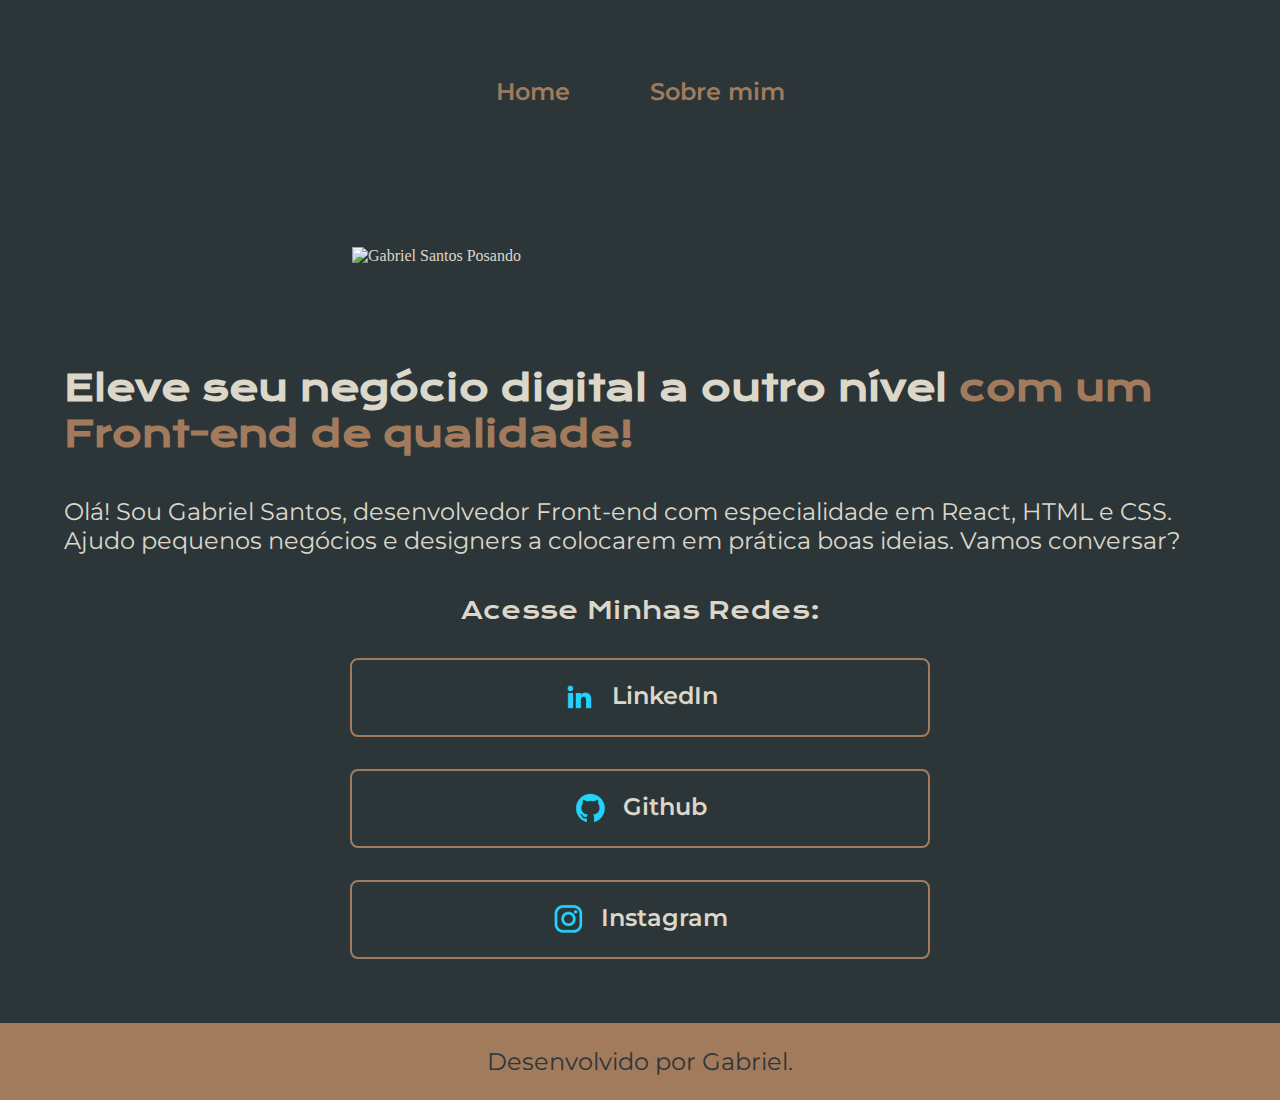
==== index.html @ 62435061 "FEAT: Portfolio - HTML & CSS" ====
<!-- The <!DOCTYPE html> declaration defines that this document is an HTML5 document
The <html> element is the root element of an HTML page
The <head> element contains meta information about the HTML page
The <title> element specifies a title for the HTML page (which is shown in the browser's title bar or in the page's tab)
The <body> element defines the document's body, and is a container for all the visible contents, such as headings, paragraphs, images, hyperlinks, tables, lists, etc.
The <h1> element defines a large heading
The <p> element defines a paragraph -->

<!DOCTYPE html>
<html lang="pt-br">
<head>
    <meta charset="UTF-8">
    <meta name="viewport" content="width=device-width, initial-scale=1.0">
    <title>Portifolio</title>
    <link rel="stylesheet" href="./styles/styles.css">
</head>
<body>
    <header class="cabecalho">
        <nav class="cabecalho__menu">
            <a class="cabecalho__menu__link" href="index.html">Home</a>
            <a class="cabecalho__menu__link" href="about.html">Sobre mim</a>
        </nav>
    </header>
    <main class="apresentacao">
        <section class="apresentacao__conteudo">
            <h1 class="apresentacao__conteudo__titulo">Eleve seu negócio digital a outro nível <strong class="titulo-destaque">com um Front-end de qualidade!</strong></h1>
            <p class="apresentacao__conteudo__paragrafo">Olá! Sou Gabriel Santos, desenvolvedor Front-end com especialidade em React, HTML e CSS. Ajudo pequenos negócios e designers a colocarem em prática boas ideias. Vamos conversar?</p>
            <div class="apresentacao__links">
                <h2 class="apresentacao__links__subtitulo">Acesse Minhas Redes:</h2>
                <a class="apresentacao__links__navegacao" href="https://www.linkedin.com/in/gabriel-santos-silva98/"> 
                    <img src="./assents/linkedin.png" alt="Logo LinkedIn">
                    LinkedIn</a>
                <a class="apresentacao__links__navegacao" href="https://github.com/eng-proj-gabriel-hub"> 
                    <img src="./assents/github.png" alt="Logo Github"> 
                    Github</a>
                <a class="apresentacao__links__navegacao" href="https://instagram.com/gabriassantos"> 
                    <img src="./assents/instagram.png" alt="Logo Instagram">
                    Instagram</a>
            </div>
        </section>
        <img class="apresentacao__imagem" src="./assents/image.jpeg" alt="Gabriel Santos Posando">
    </main>
    <footer class="rodape">
        <p>Desenvolvido por Gabriel.</p>
    </footer>
</body>
</html>
---- styles/styles.css ----
@import url('https://fonts.googleapis.com/css2?family=Krona+One&family=Montserrat:wght@400;600&display=swap');

:root {
    --cor-primaria: #2C3639;
    --cor-segundaria: #DCD7C9;
    --cor-terciaria: #A27B5C;
    --cor-hover: #3F4E4F;

    --fronte-primaria: 'Krona One', sans-serif;
    --fonte-secundaria: 'Montserrat', sans-serif;
}

* {
    margin: 0;
    padding: 0;
}

body {
    /* height: 100vh; */
    box-sizing: border-box;
    background-color: var(--cor-primaria);
    color: var(--cor-segundaria);
}

.cabecalho {
    padding: 2% 0% 0% 15%;
}

.cabecalho__menu {
    display: flex;
    gap: 80px;
}

.cabecalho__menu__link {
    font-family: var(--fonte-secundaria);
    font-size: 1.5rem;
    font-weight: 600;
    color: var(--cor-terciaria);
    text-decoration: none;
}

.apresentacao {
    /* margin: 10% 15%; */
    padding: 5% 15%;
    display: flex;
    align-items: center;
    justify-content: space-between;
    gap:100px
}

.apresentacao__conteudo {
    width: 50%;
    display: flex;
    flex-direction: column;
    gap: 40px;

}

.apresentacao__conteudo__titulo {
    font-size: 2.25rem;
    font-family: var(--fronte-primaria);
}

.titulo-destaque {
    color: var(--cor-terciaria);
}

.apresentacao__conteudo__paragrafo {
    font-size: 1.5rem;
    font-family: var(--fonte-secundaria);
}

.apresentacao__links {
    display: flex;
    flex-direction: column;
    justify-content: space-between;
    align-items: center;
    gap: 32px;
}

.apresentacao__links__subtitulo {
    font-family: var(--fronte-primaria);
    font-weight: 400;
    font-size: 1.5rem;
}

.apresentacao__links__navegacao {
    /* background-color: #22D4DF; */
    display: flex;
    justify-content: center;
    gap: 16px;
    width: 50%;
    text-align: center;
    border-radius: 8px;
    font-size: 1.5rem;
    font-weight: 600;
    padding: 21.5px 0px;
    text-decoration: none;
    color: var(--cor-segundaria);
    font-family: var(--fonte-secundaria);
    border: 2px solid var(--cor-terciaria);
}

.apresentacao__links__navegacao:hover {
    background-color: var(--cor-hover);
}

.apresentacao__imagem {
    width: 50%;
}

.rodape {
    color: var(--cor-primaria);
    background-color: var(--cor-terciaria);
    padding: 24px;
    text-align: center;
    font-family: var(--fonte-secundaria);
    font-size: 1.5rem;
    font-weight: 400;
}

@media (max-width: 1400px) {

    .cabecalho {
        padding: 6%;
    }

    .cabecalho__menu {
        justify-content: center;
    }

    .apresentacao {
        flex-direction: column-reverse;
        padding: 5%;
    }

    .apresentacao__conteudo {
        width: auto;
    }
}
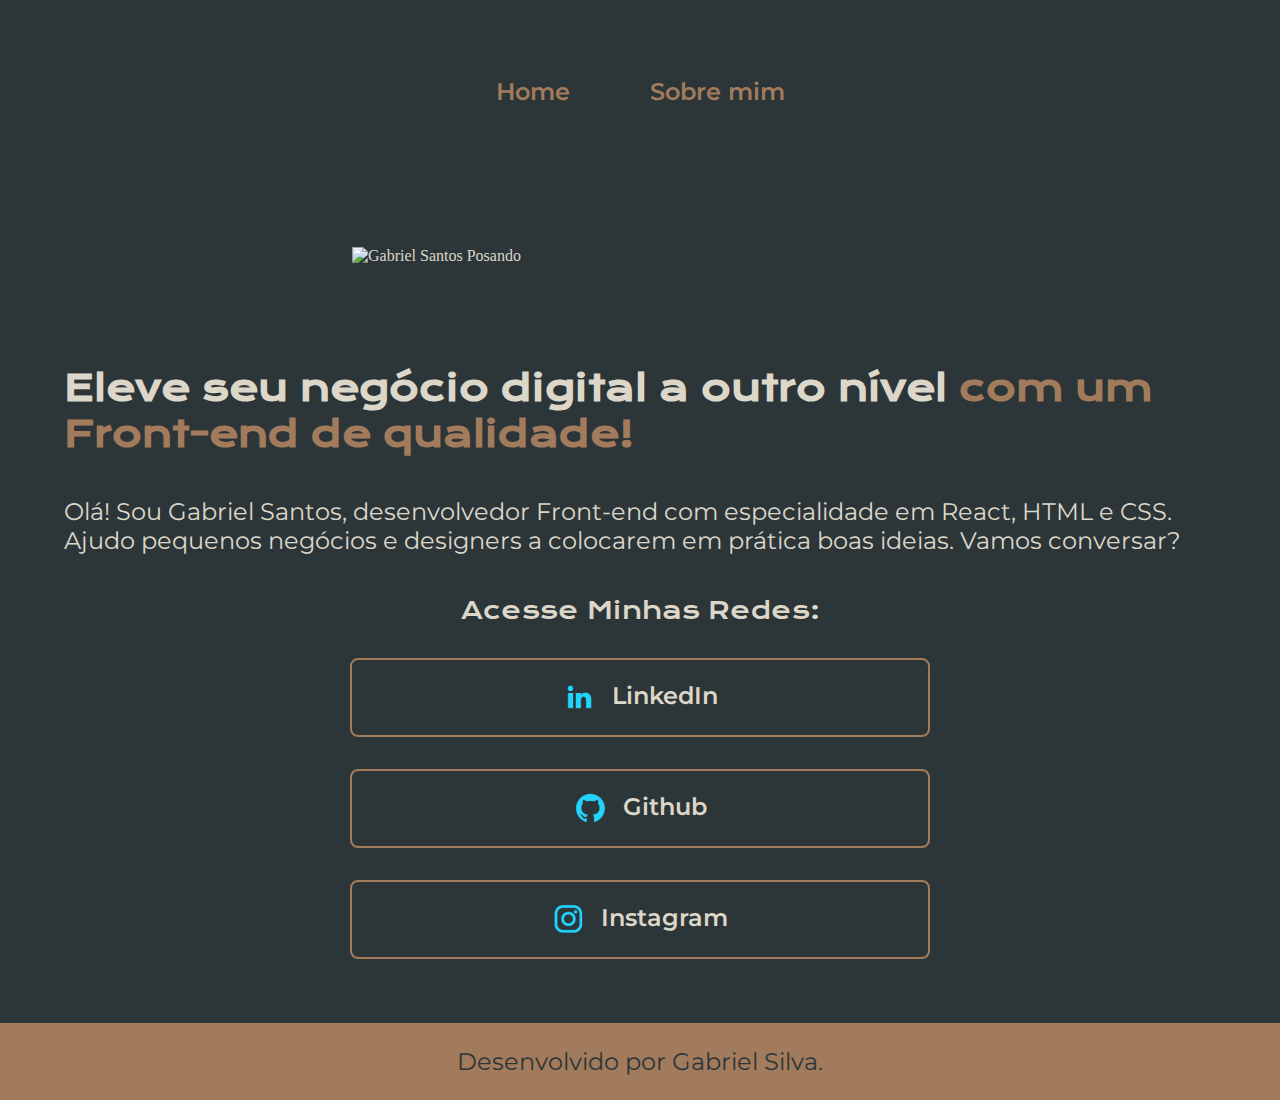
==== commit 7d747fdb: "FIX Correção Foto" ====
--- a/index.html
+++ b/index.html
@@ -1,11 +1,3 @@
-<!-- The <!DOCTYPE html> declaration defines that this document is an HTML5 document
-The <html> element is the root element of an HTML page
-The <head> element contains meta information about the HTML page
-The <title> element specifies a title for the HTML page (which is shown in the browser's title bar or in the page's tab)
-The <body> element defines the document's body, and is a container for all the visible contents, such as headings, paragraphs, images, hyperlinks, tables, lists, etc.
-The <h1> element defines a large heading
-The <p> element defines a paragraph -->
-
 <!DOCTYPE html>
 <html lang="pt-br">
 <head>
@@ -38,10 +30,10 @@
                     Instagram</a>
             </div>
         </section>
-        <img class="apresentacao__imagem" src="./assents/image.jpeg" alt="Gabriel Santos Posando">
+        <img class="apresentacao__imagem" src="./assents/imagem.jpeg" alt="Gabriel Santos Posando">
     </main>
     <footer class="rodape">
-        <p>Desenvolvido por Gabriel.</p>
+        <p>Desenvolvido por Gabriel Silva.</p>
     </footer>
 </body>
 </html>--- a/styles/styles.css
+++ b/styles/styles.css
@@ -16,7 +16,6 @@
 }
 
 body {
-    /* height: 100vh; */
     box-sizing: border-box;
     background-color: var(--cor-primaria);
     color: var(--cor-segundaria);
@@ -40,7 +39,6 @@
 }
 
 .apresentacao {
-    /* margin: 10% 15%; */
     padding: 5% 15%;
     display: flex;
     align-items: center;
@@ -85,7 +83,6 @@
 }
 
 .apresentacao__links__navegacao {
-    /* background-color: #22D4DF; */
     display: flex;
     justify-content: center;
     gap: 16px;
